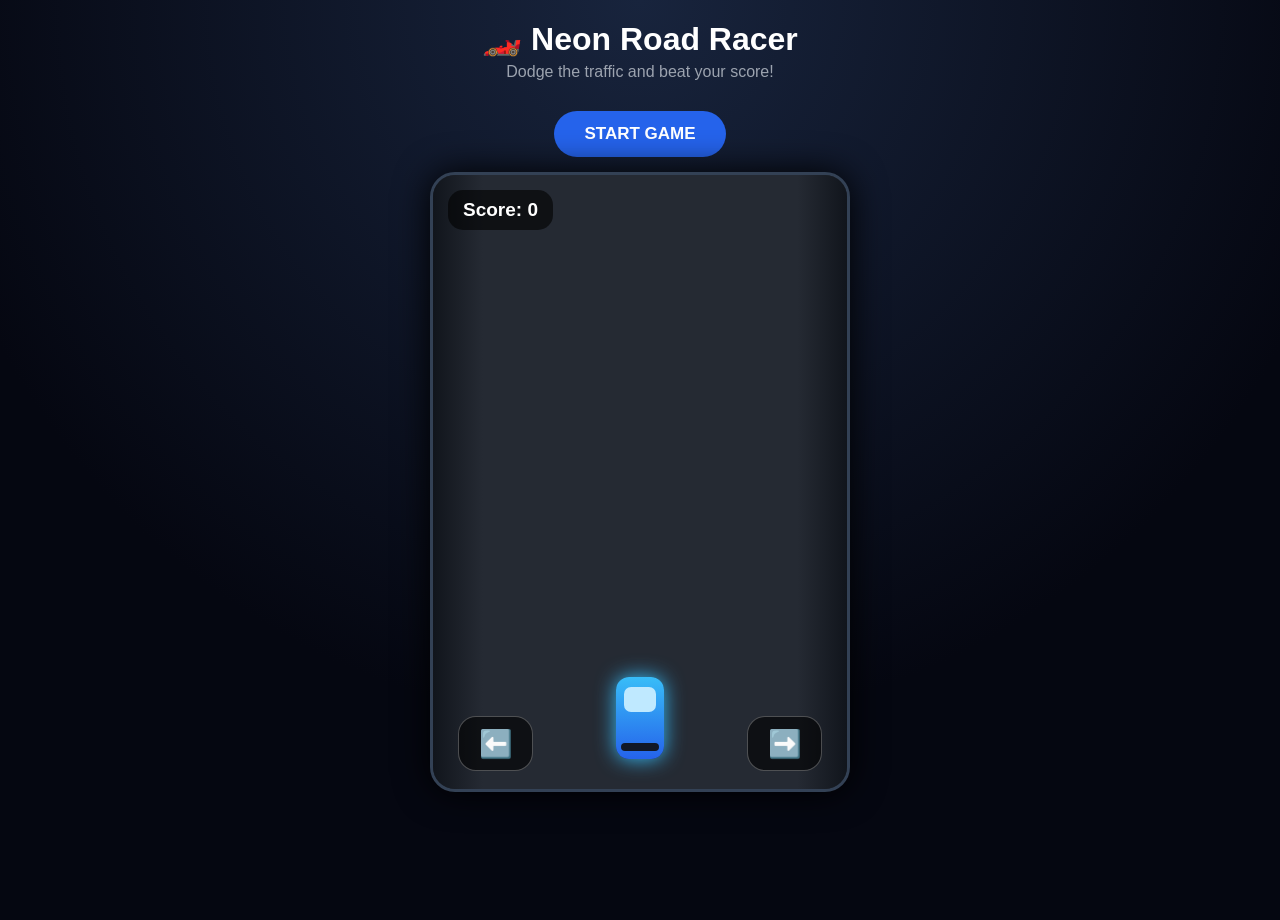
==== cyber-runner.html @ 83d5d288 "Create cyber-runner.html" ====
<!DOCTYPE html>
<html lang="en">
<head>
<meta charset="UTF-8">
<meta name="viewport" content="width=device-width, initial-scale=1.0">
<title>Neon Road Racer</title>

<style>
* {
  box-sizing: border-box;
  -webkit-tap-highlight-color: transparent;
}

body {
  margin: 0;
  min-height: 100vh;
  font-family: Arial, sans-serif;
  background: radial-gradient(circle at top, #18243d, #050711 65%);
  color: white;
  text-align: center;
}

h1 {
  margin: 20px 0 5px;
  font-size: 32px;
}

.subtitle {
  margin: 0 0 15px;
  color: #9ca3af;
}

#game {
  position: relative;
  width: min(94vw, 420px);
  height: 620px;
  margin: auto;
  overflow: hidden;
  border: 3px solid #334155;
  border-radius: 25px;
  background: #20242c;
  box-shadow: 0 0 35px #000;
}

#road {
  position: absolute;
  inset: 0;
  background:
    linear-gradient(90deg,
      #11151c 0%,
      #252a33 12%,
      #252a33 88%,
      #11151c 100%);
}

.lane {
  position: absolute;
  top: -100px;
  width: 7px;
  height: 80px;
  background: #f8fafc;
  opacity: .8;
}

#lane1 { left: 33%; }
#lane2 { left: 66%; }

#car, .enemy {
  position: absolute;
  width: 48px;
  height: 82px;
  border-radius: 13px;
  z-index: 5;
}

#car {
  bottom: 30px;
  left: calc(50% - 24px);
  background: linear-gradient(#38bdf8, #2563eb);
  box-shadow: 0 0 20px #38bdf8;
}

#car::before,
.enemy::before {
  content: "";
  position: absolute;
  left: 8px;
  top: 10px;
  width: 32px;
  height: 25px;
  border-radius: 7px;
  background: #bfe9ff;
}

#car::after,
.enemy::after {
  content: "";
  position: absolute;
  left: 5px;
  bottom: 8px;
  width: 38px;
  height: 8px;
  border-radius: 5px;
  background: #111827;
}

.enemy {
  background: linear-gradient(#fb7185, #dc2626);
  box-shadow: 0 0 15px #ef4444;
}

#score {
  position: absolute;
  top: 15px;
  left: 15px;
  z-index: 20;
  padding: 9px 15px;
  border-radius: 15px;
  background: #0009;
  font-size: 19px;
  font-weight: bold;
}

#start {
  margin: 15px;
  padding: 13px 30px;
  border: 0;
  border-radius: 30px;
  background: #2563eb;
  color: white;
  font-size: 17px;
  font-weight: bold;
}

#controls {
  position: absolute;
  bottom: 18px;
  left: 0;
  width: 100%;
  z-index: 30;
  display: flex;
  justify-content: space-between;
  padding: 0 25px;
}

.control {
  width: 75px;
  height: 55px;
  border: 1px solid #ffffff44;
  border-radius: 18px;
  background: #0009;
  color: white;
  font-size: 27px;
}

#gameOver {
  display: none;
  position: absolute;
  inset: 0;
  z-index: 50;
  background: #050711dd;
  align-items: center;
  justify-content: center;
  flex-direction: column;
}

#gameOver h2 {
  font-size: 40px;
  margin: 5px;
}

#finalScore {
  font-size: 22px;
  margin: 10px;
}

#restart {
  padding: 13px 28px;
  border: 0;
  border-radius: 25px;
  background: #22c55e;
  color: white;
  font-size: 17px;
  font-weight: bold;
}
</style>
</head>

<body>

<h1>🏎️ Neon Road Racer</h1>
<p class="subtitle">Dodge the traffic and beat your score!</p>

<button id="start">START GAME</button>

<div id="game">

  <div id="road"></div>

  <div class="lane" id="lane1"></div>
  <div class="lane" id="lane2"></div>

  <div id="score">Score: 0</div>

  <div id="car"></div>

  <div id="controls">
    <button class="control" id="left">⬅️</button>
    <button class="control" id="right">➡️</button>
  </div>

  <div id="gameOver">
    <h2>GAME OVER</h2>
    <div id="finalScore">Score: 0</div>
    <button id="restart">PLAY AGAIN</button>
  </div>

</div>

<script>
const game = document.getElementById("game");
const car = document.getElementById("car");
const scoreText = document.getElementById("score");

let playerX = 50;
let score = 0;
let playing = false;
let speed = 4;
let spawnTimer;
let roadTimer;

function startGame() {
  document.querySelectorAll(".enemy").forEach(e => e.remove());

  playerX = 50;
  score = 0;
  speed = 4;
  playing = true;

  car.style.left = "calc(50% - 24px)";
  scoreText.textContent = "Score: 0";

  document.getElementById("gameOver").style.display = "none";

  clearInterval(spawnTimer);
  spawnTimer = setInterval(createEnemy, 900);

  requestAnimationFrame(moveRoad);
}

function move(direction) {
  if (!playing) return;

  playerX += direction * 8;

  if (playerX < 12) playerX = 12;
  if (playerX > 88) playerX = 88;

  car.style.left = "calc(" + playerX + "% - 24px)";
}

function createEnemy() {
  if (!playing) return;

  const enemy = document.createElement("div");
  enemy.className = "enemy";

  const lanes = [22, 50, 78];
  const lane = lanes[Math.floor(Math.random() * lanes.length)];

  enemy.style.left = "calc(" + lane + "% - 24px)";
  enemy.style.top = "-90px";

  game.appendChild(enemy);

  let y = -90;

  const fall = setInterval(() => {

    if (!playing) {
      clearInterval(fall);
      enemy.remove();
      return;
    }

    y += speed;
    enemy.style.top = y + "px";

    const a = car.getBoundingClientRect();
    const b = enemy.getBoundingClientRect();

    if (
      a.left < b.right - 8 &&
      a.right > b.left + 8 &&
      a.top < b.bottom - 8 &&
      a.bottom > b.top + 8
    ) {
      clearInterval(fall);
      enemy.remove();
      endGame();
    }

    if (y > 650) {
      clearInterval(fall);
      enemy.remove();

      score++;
      scoreText.textContent = "Score: " + score;

      if (score % 10 === 0) {
        speed += 0.7;
      }
    }

  }, 30);
}

function moveRoad() {
  if (!playing) return;

  document.querySelectorAll(".lane").forEach(lane => {
    let top = parseFloat(lane.style.top || "-100");
    top += speed;

    if (top > 650) top = -100;

    lane.style.top = top + "px";
  });

  requestAnimationFrame(moveRoad);
}

function endGame() {
  playing = false;
  clearInterval(spawnTimer);

  document.getElementById("finalScore").textContent =
    "Your Score: " + score;

  document.getElementById("gameOver").style.display = "flex";
}

document.getElementById("start").onclick = startGame;
document.getElementById("restart").onclick = startGame;

document.getElementById("left").onclick = () => move(-1);
document.getElementById("right").onclick = () => move(1);

document.addEventListener("keydown", e => {
  if (e.key === "ArrowLeft") move(-1);
  if (e.key === "ArrowRight") move(1);
});
</script>

</body>
</html>
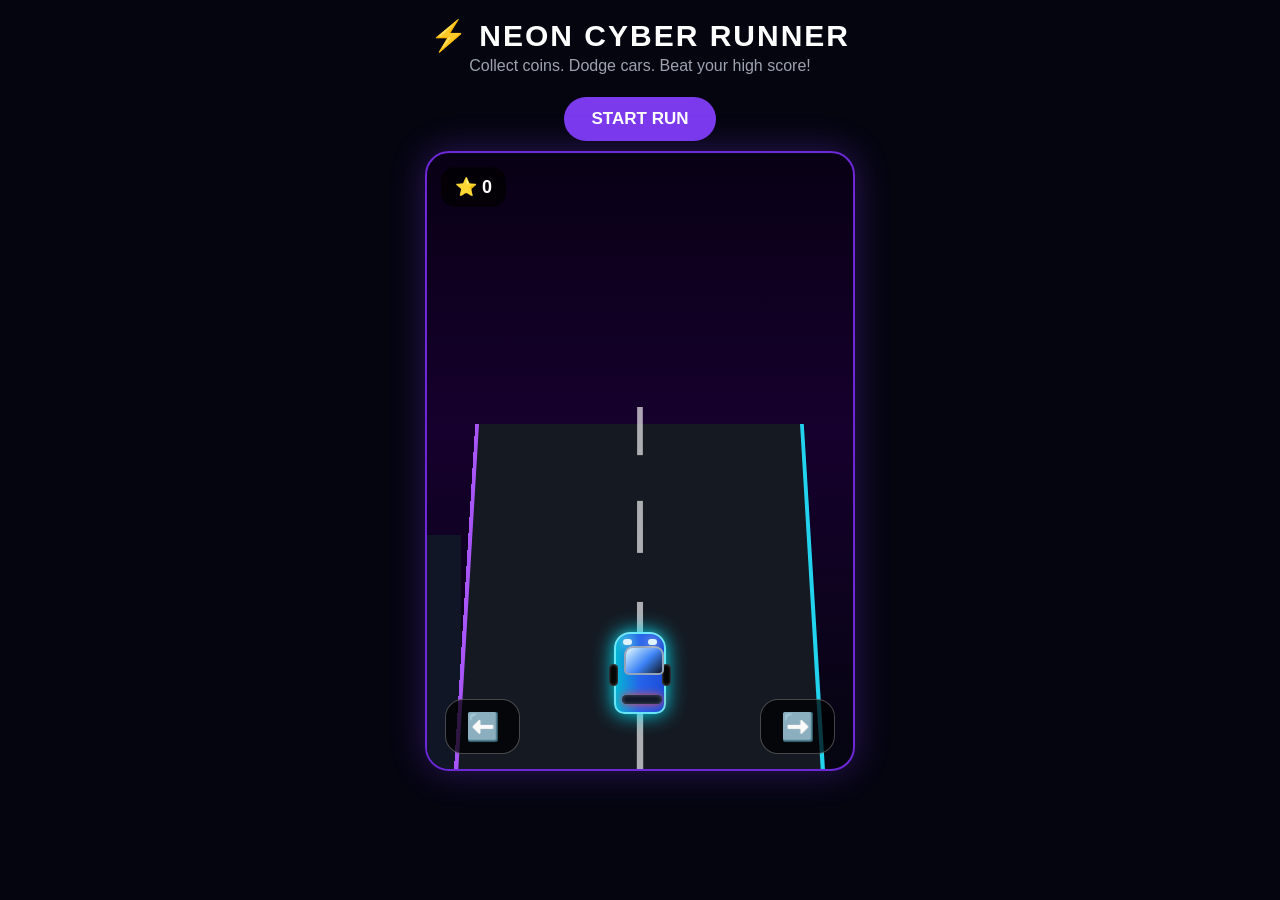
==== commit 14857ae2: "Update cyber-runner.html" ====
--- a/cyber-runner.html
+++ b/cyber-runner.html
@@ -3,353 +3,509 @@
 <head>
 <meta charset="UTF-8">
 <meta name="viewport" content="width=device-width, initial-scale=1.0">
-<title>Neon Road Racer</title>
+<title>Neon Cyber Runner</title>
 
 <style>
-* {
-  box-sizing: border-box;
-  -webkit-tap-highlight-color: transparent;
-}
-
-body {
-  margin: 0;
-  min-height: 100vh;
-  font-family: Arial, sans-serif;
-  background: radial-gradient(circle at top, #18243d, #050711 65%);
-  color: white;
-  text-align: center;
-}
-
-h1 {
-  margin: 20px 0 5px;
-  font-size: 32px;
-}
-
-.subtitle {
-  margin: 0 0 15px;
-  color: #9ca3af;
-}
-
-#game {
-  position: relative;
-  width: min(94vw, 420px);
-  height: 620px;
-  margin: auto;
-  overflow: hidden;
-  border: 3px solid #334155;
-  border-radius: 25px;
-  background: #20242c;
-  box-shadow: 0 0 35px #000;
-}
-
-#road {
-  position: absolute;
-  inset: 0;
-  background:
-    linear-gradient(90deg,
-      #11151c 0%,
-      #252a33 12%,
-      #252a33 88%,
-      #11151c 100%);
-}
-
-.lane {
-  position: absolute;
-  top: -100px;
-  width: 7px;
-  height: 80px;
-  background: #f8fafc;
-  opacity: .8;
-}
-
-#lane1 { left: 33%; }
-#lane2 { left: 66%; }
-
-#car, .enemy {
-  position: absolute;
-  width: 48px;
-  height: 82px;
-  border-radius: 13px;
-  z-index: 5;
-}
-
-#car {
-  bottom: 30px;
-  left: calc(50% - 24px);
-  background: linear-gradient(#38bdf8, #2563eb);
-  box-shadow: 0 0 20px #38bdf8;
-}
-
-#car::before,
-.enemy::before {
-  content: "";
-  position: absolute;
-  left: 8px;
-  top: 10px;
-  width: 32px;
-  height: 25px;
-  border-radius: 7px;
-  background: #bfe9ff;
-}
-
-#car::after,
-.enemy::after {
-  content: "";
-  position: absolute;
-  left: 5px;
-  bottom: 8px;
-  width: 38px;
-  height: 8px;
-  border-radius: 5px;
-  background: #111827;
-}
-
-.enemy {
-  background: linear-gradient(#fb7185, #dc2626);
-  box-shadow: 0 0 15px #ef4444;
-}
-
-#score {
-  position: absolute;
-  top: 15px;
-  left: 15px;
-  z-index: 20;
-  padding: 9px 15px;
-  border-radius: 15px;
-  background: #0009;
-  font-size: 19px;
-  font-weight: bold;
-}
-
-#start {
-  margin: 15px;
-  padding: 13px 30px;
-  border: 0;
-  border-radius: 30px;
-  background: #2563eb;
-  color: white;
-  font-size: 17px;
-  font-weight: bold;
-}
-
-#controls {
-  position: absolute;
-  bottom: 18px;
-  left: 0;
-  width: 100%;
-  z-index: 30;
-  display: flex;
-  justify-content: space-between;
-  padding: 0 25px;
-}
-
-.control {
-  width: 75px;
-  height: 55px;
-  border: 1px solid #ffffff44;
-  border-radius: 18px;
-  background: #0009;
-  color: white;
-  font-size: 27px;
-}
-
-#gameOver {
-  display: none;
-  position: absolute;
-  inset: 0;
-  z-index: 50;
-  background: #050711dd;
-  align-items: center;
-  justify-content: center;
-  flex-direction: column;
-}
-
-#gameOver h2 {
-  font-size: 40px;
-  margin: 5px;
-}
-
-#finalScore {
-  font-size: 22px;
-  margin: 10px;
-}
-
-#restart {
-  padding: 13px 28px;
-  border: 0;
-  border-radius: 25px;
-  background: #22c55e;
-  color: white;
-  font-size: 17px;
-  font-weight: bold;
+*{box-sizing:border-box;-webkit-tap-highlight-color:transparent}
+
+body{
+margin:0;
+background:#050510;
+color:white;
+font-family:Arial,sans-serif;
+text-align:center;
+overflow:hidden
+}
+
+h1{
+margin:18px 0 4px;
+font-size:30px;
+letter-spacing:2px
+}
+
+p{
+margin:0 0 12px;
+color:#9ca3af
+}
+
+#start,#restart{
+border:0;
+border-radius:25px;
+padding:12px 28px;
+font-size:17px;
+font-weight:bold;
+background:#7c3aed;
+color:white;
+margin:10px
+}
+
+#game{
+position:relative;
+width:min(94vw,430px);
+height:620px;
+margin:auto;
+overflow:hidden;
+border:2px solid #6d28d9;
+border-radius:24px;
+background:
+linear-gradient(#080014,#16002d 45%,#050510);
+box-shadow:0 0 35px #7c3aed55
+}
+
+/* CITY */
+#city{
+position:absolute;
+bottom:0;
+width:100%;
+height:38%;
+background:
+linear-gradient(90deg,
+#111827 8%,transparent 8%,
+transparent 17%,#1f2937 17%,
+#1f2937 29%,transparent 29%,
+transparent 40%,#111827 40%,
+#111827 54%,transparent 54%,
+transparent 65%,#1f2937 65%,
+#1f2937 82%,transparent 82%);
+opacity:.9
+}
+
+/* ROAD */
+#road{
+position:absolute;
+bottom:0;
+left:9%;
+width:82%;
+height:58%;
+background:#151922;
+border-left:4px solid #a855f7;
+border-right:4px solid #22d3ee;
+transform:perspective(400px) rotateX(8deg)
+}
+
+/* ROAD LINES */
+#road:before{
+content:"";
+position:absolute;
+left:50%;
+top:-20px;
+width:6px;
+height:110%;
+transform:translateX(-50%);
+background:repeating-linear-gradient(
+to bottom,
+#ffffff 0px,
+#ffffff 55px,
+transparent 55px,
+transparent 105px
+);
+opacity:.65
+}
+
+/* ================= CAR ================= */
+
+.car{
+position:absolute;
+width:52px;
+height:82px;
+border-radius:16px 16px 10px 10px;
+z-index:10;
+box-shadow:0 0 20px #00eaff;
+}
+
+/* windshield */
+.car:before{
+content:"";
+position:absolute;
+top:12px;
+left:8px;
+width:36px;
+height:25px;
+border-radius:9px 9px 5px 5px;
+background:linear-gradient(
+135deg,
+#dffaff,
+#3b82f6 55%,
+#111827
+);
+border:2px solid #94a3b8
+}
+
+/* bumper */
+.car:after{
+content:"";
+position:absolute;
+bottom:8px;
+left:6px;
+width:40px;
+height:9px;
+border-radius:5px;
+background:#111827;
+box-shadow:
+0 0 8px #ef4444,
+inset 0 0 4px #475569
+}
+
+/* WHEELS */
+.wheel{
+position:absolute;
+width:9px;
+height:22px;
+background:#050505;
+border-radius:5px;
+top:30px;
+z-index:-1;
+box-shadow:inset 0 0 3px #777
+}
+
+.wheel.left{
+left:-7px
+}
+
+.wheel.right{
+right:-7px
+}
+
+/* HEADLIGHTS */
+.light{
+position:absolute;
+width:9px;
+height:6px;
+background:#fff;
+border-radius:4px;
+top:5px;
+box-shadow:0 0 12px #fff
+}
+
+.light.left{
+left:7px
+}
+
+.light.right{
+right:7px
+}
+
+/* PLAYER CAR */
+#player{
+bottom:55px;
+left:calc(50% - 26px);
+background:linear-gradient(
+90deg,
+#06b6d4,
+#2563eb,
+#1d4ed8
+);
+border:2px solid #67e8f9
+}
+
+#player .light{
+background:#e0f2fe
+}
+
+/* ENEMY CAR */
+.enemy{
+background:linear-gradient(
+90deg,
+#ef4444,
+#991b1b,
+#450a0a
+);
+border:2px solid #fb7185;
+box-shadow:0 0 20px #ef4444;
+}
+
+.enemy .light{
+background:#fecaca;
+box-shadow:0 0 10px #fecaca
+}
+
+/* COIN */
+.coin{
+position:absolute;
+width:28px;
+height:28px;
+border:4px solid #facc15;
+border-radius:50%;
+box-shadow:0 0 18px #facc15;
+z-index:8
+}
+
+/* SCORE */
+#score{
+position:absolute;
+top:14px;
+left:14px;
+z-index:20;
+padding:9px 14px;
+border-radius:14px;
+background:#000b;
+font-weight:bold;
+font-size:18px
+}
+
+/* CONTROLS */
+#controls{
+position:absolute;
+bottom:15px;
+width:100%;
+z-index:30;
+display:flex;
+justify-content:space-between;
+padding:0 18px
+}
+
+.control{
+width:75px;
+height:55px;
+border:1px solid #ffffff44;
+border-radius:18px;
+background:#000b;
+color:white;
+font-size:27px
+}
+
+/* GAME OVER */
+#over{
+display:none;
+position:absolute;
+inset:0;
+z-index:50;
+background:#050510ee;
+align-items:center;
+justify-content:center;
+flex-direction:column
+}
+
+#over h2{
+font-size:38px;
+margin:5px
+}
+
+#final{
+font-size:21px;
+margin:10px
 }
 </style>
 </head>
 
 <body>
 
-<h1>🏎️ Neon Road Racer</h1>
-<p class="subtitle">Dodge the traffic and beat your score!</p>
-
-<button id="start">START GAME</button>
+<h1>⚡ NEON CYBER RUNNER</h1>
+<p>Collect coins. Dodge cars. Beat your high score!</p>
+
+<button id="start">START RUN</button>
 
 <div id="game">
 
-  <div id="road"></div>
-
-  <div class="lane" id="lane1"></div>
-  <div class="lane" id="lane2"></div>
-
-  <div id="score">Score: 0</div>
-
-  <div id="car"></div>
-
-  <div id="controls">
-    <button class="control" id="left">⬅️</button>
-    <button class="control" id="right">➡️</button>
-  </div>
-
-  <div id="gameOver">
-    <h2>GAME OVER</h2>
-    <div id="finalScore">Score: 0</div>
-    <button id="restart">PLAY AGAIN</button>
-  </div>
-
+<div id="city"></div>
+<div id="road"></div>
+
+<div id="score">⭐ 0</div>
+
+<!-- PLAYER CAR -->
+<div id="player" class="car">
+<div class="wheel left"></div>
+<div class="wheel right"></div>
+<div class="light left"></div>
+<div class="light right"></div>
 </div>
 
+<div id="controls">
+<button class="control" id="left">⬅️</button>
+<button class="control" id="right">➡️</button>
+</div>
+
+<div id="over">
+<h2>GAME OVER</h2>
+<div id="final">Your Score: 0</div>
+<button id="restart">RESTART</button>
+</div>
+
+</div>
+
 <script>
-const game = document.getElementById("game");
-const car = document.getElementById("car");
-const scoreText = document.getElementById("score");
-
-let playerX = 50;
-let score = 0;
-let playing = false;
-let speed = 4;
-let spawnTimer;
-let roadTimer;
-
-function startGame() {
-  document.querySelectorAll(".enemy").forEach(e => e.remove());
-
-  playerX = 50;
-  score = 0;
-  speed = 4;
-  playing = true;
-
-  car.style.left = "calc(50% - 24px)";
-  scoreText.textContent = "Score: 0";
-
-  document.getElementById("gameOver").style.display = "none";
-
-  clearInterval(spawnTimer);
-  spawnTimer = setInterval(createEnemy, 900);
-
-  requestAnimationFrame(moveRoad);
-}
-
-function move(direction) {
-  if (!playing) return;
-
-  playerX += direction * 8;
-
-  if (playerX < 12) playerX = 12;
-  if (playerX > 88) playerX = 88;
-
-  car.style.left = "calc(" + playerX + "% - 24px)";
-}
-
-function createEnemy() {
-  if (!playing) return;
-
-  const enemy = document.createElement("div");
-  enemy.className = "enemy";
-
-  const lanes = [22, 50, 78];
-  const lane = lanes[Math.floor(Math.random() * lanes.length)];
-
-  enemy.style.left = "calc(" + lane + "% - 24px)";
-  enemy.style.top = "-90px";
-
-  game.appendChild(enemy);
-
-  let y = -90;
-
-  const fall = setInterval(() => {
-
-    if (!playing) {
-      clearInterval(fall);
-      enemy.remove();
-      return;
-    }
-
-    y += speed;
-    enemy.style.top = y + "px";
-
-    const a = car.getBoundingClientRect();
-    const b = enemy.getBoundingClientRect();
-
-    if (
-      a.left < b.right - 8 &&
-      a.right > b.left + 8 &&
-      a.top < b.bottom - 8 &&
-      a.bottom > b.top + 8
-    ) {
-      clearInterval(fall);
-      enemy.remove();
-      endGame();
-    }
-
-    if (y > 650) {
-      clearInterval(fall);
-      enemy.remove();
-
-      score++;
-      scoreText.textContent = "Score: " + score;
-
-      if (score % 10 === 0) {
-        speed += 0.7;
-      }
-    }
-
-  }, 30);
-}
-
-function moveRoad() {
-  if (!playing) return;
-
-  document.querySelectorAll(".lane").forEach(lane => {
-    let top = parseFloat(lane.style.top || "-100");
-    top += speed;
-
-    if (top > 650) top = -100;
-
-    lane.style.top = top + "px";
-  });
-
-  requestAnimationFrame(moveRoad);
-}
-
-function endGame() {
-  playing = false;
-  clearInterval(spawnTimer);
-
-  document.getElementById("finalScore").textContent =
-    "Your Score: " + score;
-
-  document.getElementById("gameOver").style.display = "flex";
-}
-
-document.getElementById("start").onclick = startGame;
-document.getElementById("restart").onclick = startGame;
-
-document.getElementById("left").onclick = () => move(-1);
-document.getElementById("right").onclick = () => move(1);
-
-document.addEventListener("keydown", e => {
-  if (e.key === "ArrowLeft") move(-1);
-  if (e.key === "ArrowRight") move(1);
+
+const game=document.getElementById("game");
+const player=document.getElementById("player");
+const scoreBox=document.getElementById("score");
+
+let x=50;
+let score=0;
+let playing=false;
+let speed=4;
+let spawn;
+
+function start(){
+
+document.querySelectorAll(".coin,.enemy").forEach(e=>e.remove());
+
+x=50;
+score=0;
+speed=4;
+playing=true;
+
+player.style.left="calc(50% - 26px)";
+scoreBox.textContent="⭐ 0";
+
+document.getElementById("over").style.display="none";
+
+clearInterval(spawn);
+spawn=setInterval(createObject,700);
+
+}
+
+function move(dir){
+
+if(!playing)return;
+
+x+=dir*8;
+
+if(x<20)x=20;
+if(x>80)x=80;
+
+player.style.left="calc("+x+"% - 26px)";
+
+}
+
+function createObject(){
+
+if(!playing)return;
+
+const isCoin=Math.random()<0.5;
+
+if(isCoin){
+
+const coin=document.createElement("div");
+
+coin.className="coin";
+
+const lanes=[25,50,75];
+const lane=lanes[Math.floor(Math.random()*lanes.length)];
+
+coin.style.left="calc("+lane+"% - 14px)";
+coin.style.top="-40px";
+
+game.appendChild(coin);
+
+fallObject(coin,true);
+
+}else{
+
+const car=document.createElement("div");
+
+car.className="enemy car";
+
+car.innerHTML=`
+<div class="wheel left"></div>
+<div class="wheel right"></div>
+<div class="light left"></div>
+<div class="light right"></div>
+`;
+
+const lanes=[25,50,75];
+const lane=lanes[Math.floor(Math.random()*lanes.length)];
+
+car.style.left="calc("+lane+"% - 26px)";
+car.style.top="-90px";
+
+game.appendChild(car);
+
+fallObject(car,false);
+
+}
+
+}
+
+function fallObject(obj,isCoin){
+
+let y=-90;
+
+const fall=setInterval(()=>{
+
+if(!playing){
+
+clearInterval(fall);
+obj.remove();
+return;
+
+}
+
+y+=speed;
+obj.style.top=y+"px";
+
+const a=player.getBoundingClientRect();
+const b=obj.getBoundingClientRect();
+
+if(
+a.left<b.right &&
+a.right>b.left &&
+a.top<b.bottom &&
+a.bottom>b.top
+){
+
+clearInterval(fall);
+
+if(isCoin){
+
+score++;
+
+scoreBox.textContent="⭐ "+score;
+
+obj.remove();
+
+if(score%5===0){
+speed+=0.5;
+}
+
+}else{
+
+obj.remove();
+gameOver();
+
+}
+
+}
+
+if(y>650){
+
+clearInterval(fall);
+obj.remove();
+
+}
+
+},30);
+
+}
+
+function gameOver(){
+
+playing=false;
+
+clearInterval(spawn);
+
+document.getElementById("final").textContent=
+"Your Score: "+score;
+
+document.getElementById("over").style.display="flex";
+
+}
+
+document.getElementById("start").onclick=start;
+
+document.getElementById("restart").onclick=start;
+
+document.getElementById("left").onclick=()=>move(-1);
+
+document.getElementById("right").onclick=()=>move(1);
+
+document.addEventListener("keydown",e=>{
+
+if(e.key==="ArrowLeft")move(-1);
+
+if(e.key==="ArrowRight")move(1);
+
 });
+
 </script>
 
 </body>
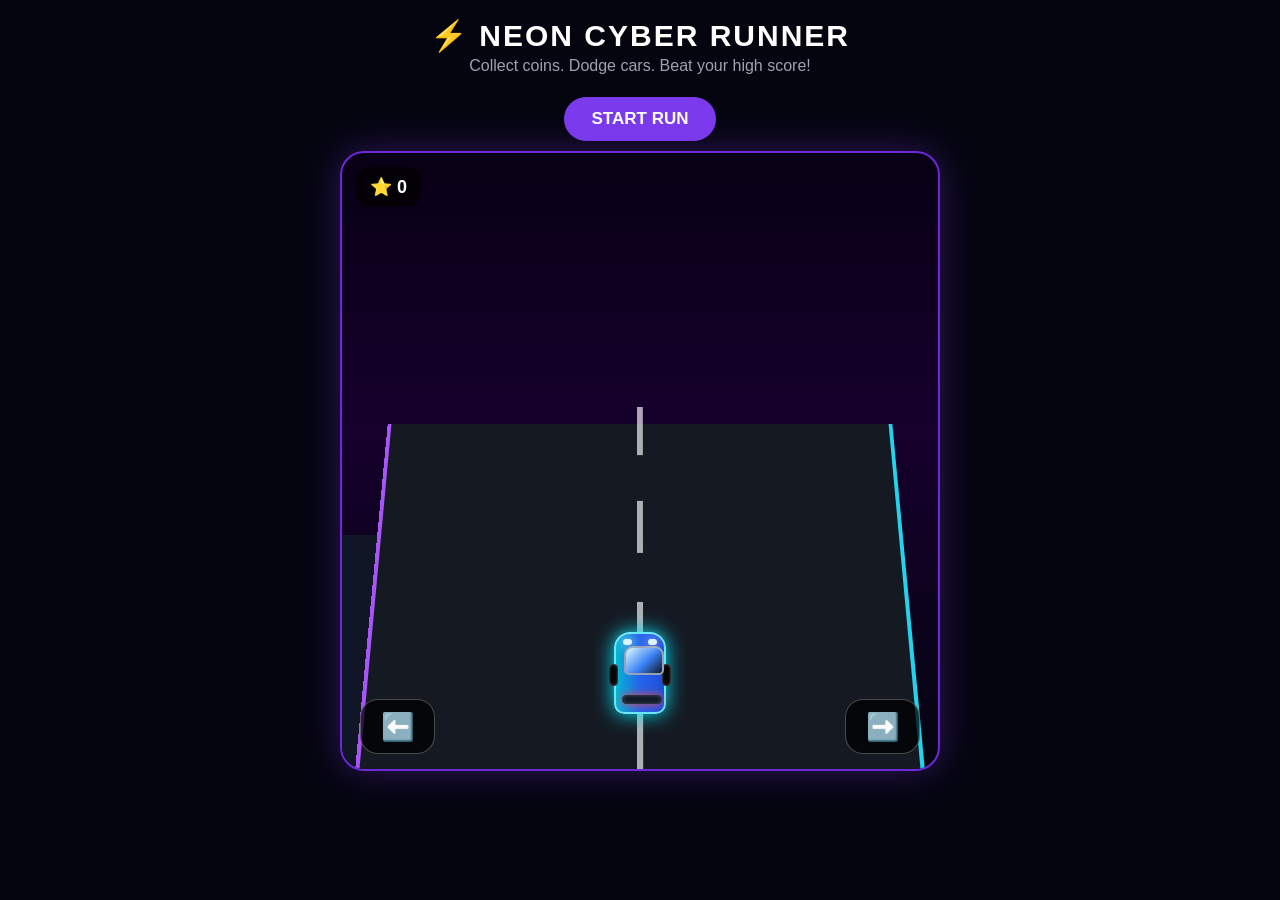
==== commit c328934c: "Update cyber-runner.html" ====
--- a/cyber-runner.html
+++ b/cyber-runner.html
@@ -41,7 +41,7 @@
 
 #game{
 position:relative;
-width:min(94vw,430px);
+width:min(96vw,600px);
 height:620px;
 margin:auto;
 overflow:hidden;
@@ -74,8 +74,8 @@
 #road{
 position:absolute;
 bottom:0;
-left:9%;
-width:82%;
+left:5%;
+width:90%;
 height:58%;
 background:#151922;
 border-left:4px solid #a855f7;
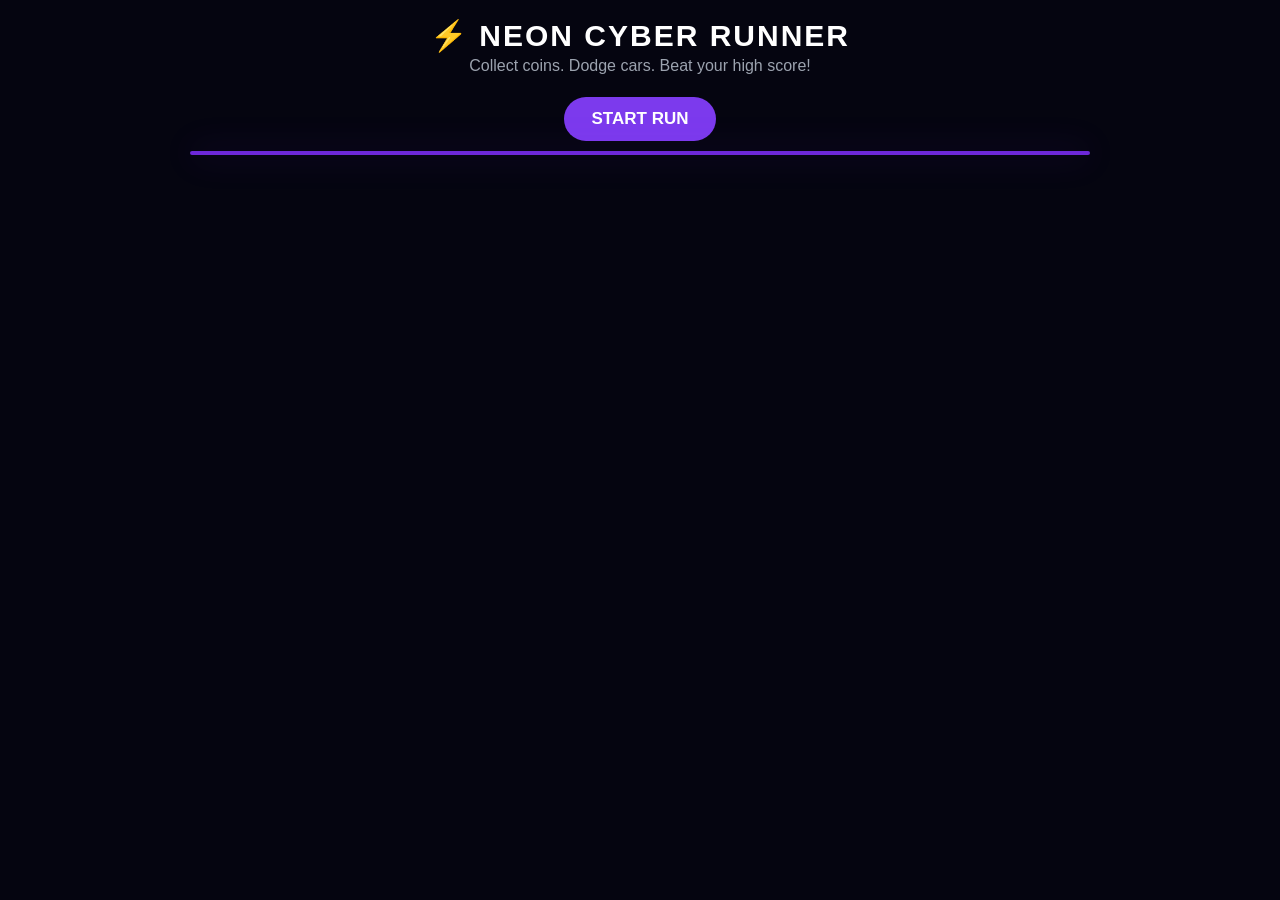
==== commit 9aebc8b6: "Update cyber-runner.html" ====
--- a/cyber-runner.html
+++ b/cyber-runner.html
@@ -41,8 +41,8 @@
 
 #game{
 position:relative;
-width:min(96vw,600px);
-height:620px;
+width:min(96vw,900px);
+height:(82vh,750px);
 margin:auto;
 overflow:hidden;
 border:2px solid #6d28d9;
@@ -74,9 +74,9 @@
 #road{
 position:absolute;
 bottom:0;
-left:5%;
-width:90%;
-height:58%;
+left:2%;
+width:96%;
+height:72%;
 background:#151922;
 border-left:4px solid #a855f7;
 border-right:4px solid #22d3ee;
